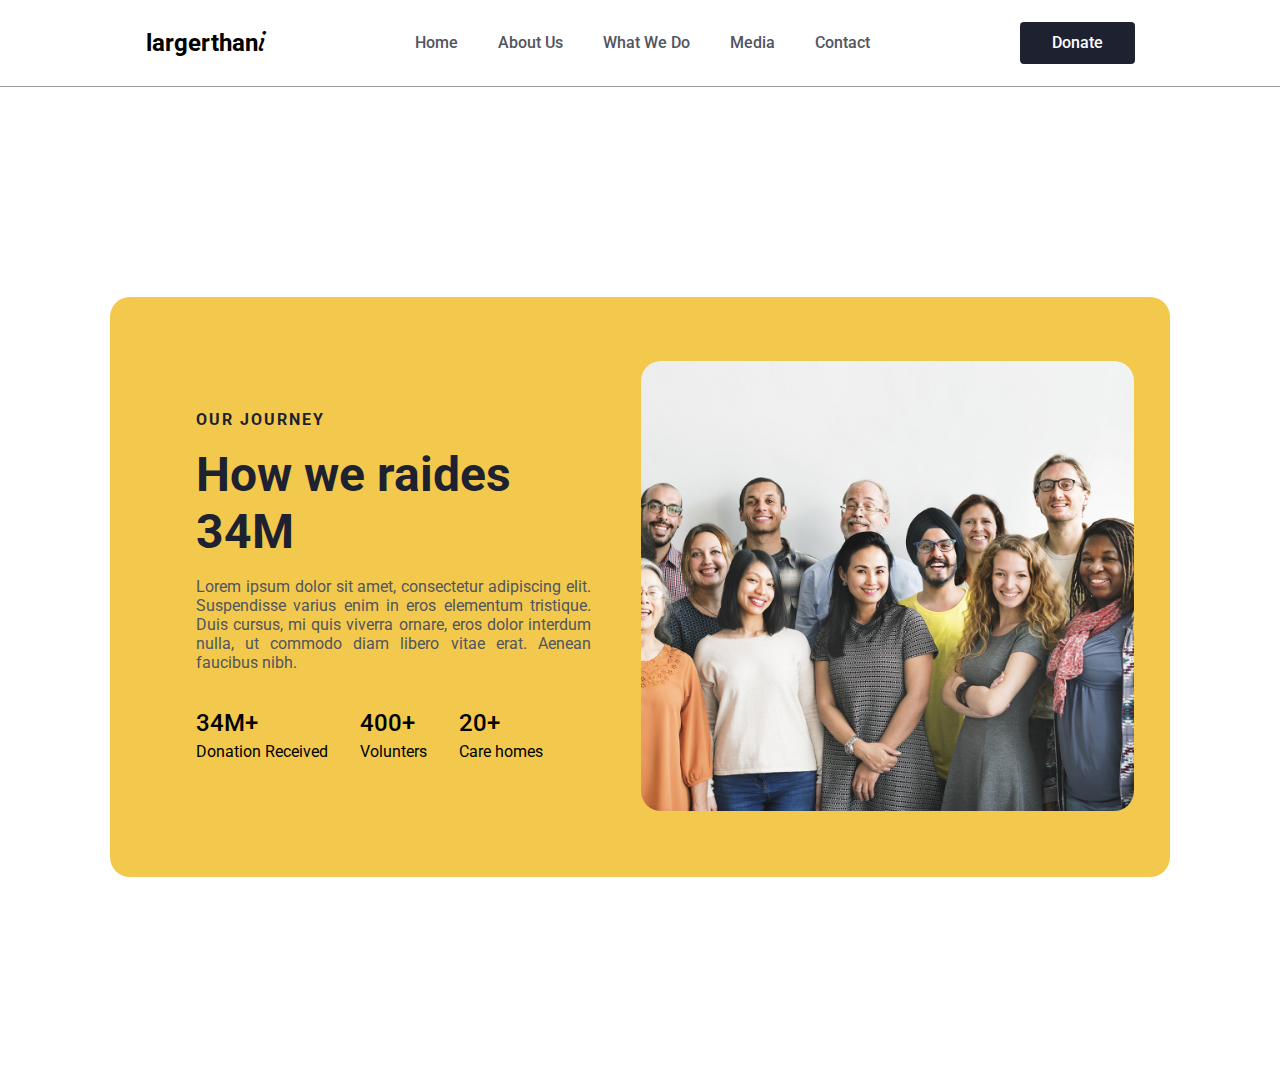
==== about.html @ 63f67a9c "Initial commit" ====
<!DOCTYPE html>
<html lang="en">
  <head>
    <meta charset="UTF-8" />
    <meta name="viewport" content="width=device-width, initial-scale=1.0" />
    <title>About us</title>
    <link rel="stylesheet" href="./main.css" />
  </head>
  <body>
    <header class="position">
      <div class="navbar">
        <div class="navbar-logo">
          <div class="largerthan">largerthan</div>
          <div class="i">i</div>
        </div>
        <div class="navbar-toggle">
          <div class="navbar-toggle-line"></div>
          <div class="navbar-toggle-line"></div>
          <div class="navbar-toggle-line"></div>
        </div>
        <div class="navbar-list">
          <nav>
            <ul>
              <li><a href="./index.html">Home</a></li>
              <li><a href="./about.html">About Us</a></li>
              <li><a href="./what-we-do.html">What We Do</a></li>
              <li><a href="./media.html">Media</a></li>
              <li><a href="./contact.html">Contact</a></li>
            </ul>
          </nav>
        </div>
        <button class="navbar-btn btn">Donate</button>
      </div>
    </header>
    <main>
      <section class="our-journey">
        <div class="journey-text">
          <div class="we-raised">
            <p class="section-title">OUR JOURNEY</p>
            <h2>How we raides 34M</h2>
            <p class="paragraph">
              Lorem ipsum dolor sit amet, consectetur adipiscing elit.
              Suspendisse varius enim in eros elementum tristique. Duis cursus,
              mi quis viverra ornare, eros dolor interdum nulla, ut commodo diam
              libero vitae erat. Aenean faucibus nibh.
            </p>
          </div>
          <div class="journey-data">
            <div class="journey-data-content">
              <div class="journey-number">34M+</div>
              <div class="Journay-p">Donation Received</div>
            </div>
            <div class="journey-data-content">
              <div class="journey-number">400+</div>
              <div class="Journey-p">Volunters</div>
            </div>
            <div class="journey-data-content">
              <div class="journey-number">20+</div>
              <div class="Journey-p">Care homes</div>
            </div>
          </div>
        </div>
        <div class="journey-img"></div>
      </section>
    </main>
  </body>
</html>
---- main.css ----
@import url("https://fonts.googleapis.com/css2?family=Roboto:ital,wght@0,100;0,300;0,400;0,500;0,700;0,900;1,100;1,300;1,400;1,500;1,700;1,900&display=swap");
@import url("https://fonts.googleapis.com/css2?family=Courgette&display=swap");
* {
  margin: 0;
  padding: 0;
  box-sizing: border-box;
}

a {
  text-decoration: none;
}

li {
  list-style: none;
}

/* || Button */
.btn {
  font-family: "Roboto", sans-serif;
  font-weight: 500;
  font-size: 16px;
  line-height: 18.75px;
  text-align: right;
  padding: 16px 32px;
  border-radius: 4px;
  border: none;
  cursor: pointer;
}

/* || Section Title*/
.section-title {
  font-size: 16px;
  font-weight: 700;
  line-height: 18.75px;
  letter-spacing: 2px;
  color: #1d2130;
  margin-bottom: 32px;
}

/* || paragraph */
.paragraph {
  font-size: 16px;
  font-weight: 400;
  line-height: 25.6 px;
  text-align: justify;
  color: #525560;
}

/* || Font */
body {
  font-family: "Roboto", sans-serif;
}

h1 {
  font-size: 56px;
  font-weight: 700;
  line-height: 67.2px;
  color: #1d2130;
}

h2 {
  font-size: 48px;
  font-weight: 700;
  line-height: 57.6px;
  color: #1d2130;
}

h3 {
  font-size: 28px;
  font-weight: 700;
  line-height: 42px;
  color: #ffffff;
}

h4 {
  font-size: 20px;
}

h5 {
  font-size: 14px;
}

h6 {
  font-size: 12px;
}

/* || video play button */
.play {
  position: relative;
}
.play .circle {
  width: 100%;
  height: 100%;
  background-color: #ffffff;
  border-radius: 50%;
}
.play .triangle {
  position: absolute;
  top: 50%;
  left: 50%;
  transform: translate(-45%, -50%);
  border-radius: 1px;
}

/* || Logo */
.largerthan {
  font-size: 24px;
  font-weight: 700;
}

.i {
  font-family: "Courgette", cursive;
  font-size: 25px;
  font-weight: 400;
}

/* || Navbar section */
.position {
  position: sticky;
  top: 0;
  width: 100%;
  z-index: 999;
}

.navbar {
  overflow: hidden;
  background-color: #ffffff;
  height: 87px;
  display: flex;
  justify-content: center;
  align-items: center;
  gap: 271px;
  border-bottom: 1px solid rgba(0, 0, 0, 0.4);
}
.navbar-logo {
  display: flex;
  line-height: 44px;
}
.navbar-list ul {
  display: flex;
  gap: 40px;
  font-size: 16px;
  font-weight: 500;
  line-height: 18.75px;
}
.navbar-list ul a {
  color: #525560;
}
.navbar-btn {
  color: #ffffff;
  background-color: #1d2130;
  padding: 12px 32px !important;
}
.navbar-btn:hover {
  color: #1d2130;
  background-color: #ffffff;
  border: 1px solid #1d2130;
}
.navbar-toggle {
  display: none;
  flex-direction: column;
  justify-content: space-between;
  cursor: pointer;
  width: 54px;
  height: 39px;
  padding: 11.58px 9.28;
}
.navbar-toggle-line {
  width: 100%;
  height: 2px;
  background-color: #000000;
}

/* || Header section */
.header {
  position: relative;
  background: url(./images/bg-img.jpeg) center center no-repeat;
  background-size: cover;
  height: 735px;
}
.header-overlay {
  position: absolute;
  top: 0;
  left: 0;
  width: 100%;
  height: 100%;
  background: #000000;
  opacity: 0.6;
  z-index: 1;
}
.header-text {
  position: relative;
  display: flex;
  flex-direction: column;
  gap: 48px;
  width: 640px;
  padding-top: 128px;
  margin-left: 110px;
  z-index: 2;
}
.header .home-heading {
  font-size: 64px;
  font-weight: 700;
  line-height: 76.8px;
  color: #ffffff;
}
.header .btn-now {
  display: flex;
  align-items: center;
  gap: 24px;
}
.header .btn-now .secondary-btn {
  color: #1d2130;
  background-color: #ffffff;
}
.header .btn-now .secondary-btn:hover {
  color: #ffffff;
  background-color: #1d2130;
}
.header .btn-now .video-btn {
  display: flex;
  align-items: center;
  gap: 8px;
  padding: 12px 16px;
  cursor: pointer;
}
.header .btn-now .video-btn .play {
  width: 24px;
  height: 24px;
}
.header .btn-now .video-btn .play .triangle {
  border-top: 4.57px solid transparent;
  border-left: 8.01px solid #1d2130;
  border-bottom: 4.57px solid transparent;
}
.header .btn-now .video-btn .video-text {
  font-size: 16px;
  font-weight: 500;
  line-height: 18.75px;
  color: #ffffff;
}
.header-statistics {
  display: flex;
  align-items: center;
  justify-content: space-between;
  flex-wrap: nowrap;
  position: relative;
  font-size: 18px;
  font-weight: 500;
  line-height: 21.09px;
  color: #ffffff;
  padding: 0 110px;
  margin-top: 192px;
  z-index: 2;
}
.header-statistics .line {
  height: 1px;
  width: 100%;
  background-color: #e5e5e5;
  margin: 0 20px;
}
.header-statistics .care,
.header-statistics .donations {
  white-space: nowrap;
}

/* || About section */
.about {
  padding: 80px 100px;
  display: flex;
  flex-direction: column;
  gap: 64px;
}
.about .top-row {
  display: flex;
  gap: 80px;
  padding-left: 100px;
}
.about .top-row .left-text {
  max-width: 600px;
  margin-top: 90px;
}
.about .top-row .left-text .primary-btn {
  margin-top: 48px;
  color: #000000;
  background-color: #f2c94c;
}
.about .top-row .left-text .primary-btn:hover {
  color: #f2c94c;
  background-color: #000000;
}
.about .top-row .left-text .paragraph {
  margin-top: 32px;
}
.about .top-row .right-video {
  position: relative;
  height: 578.34px;
  width: 480px;
  background: url(./images/about-section-photo.png) center center no-repeat;
  background-size: cover;
  border-radius: 20px;
}
.about .top-row .right-video .about-overlay {
  position: absolute;
  top: 0;
  left: 0;
  width: 100%;
  height: 100%;
  background: #000000;
  opacity: 0.4;
  z-index: 1;
  border-radius: 20px;
}
.about .top-row .right-video .play {
  position: absolute;
  top: 50%;
  left: 50%;
  transform: translate(-50%, -50%);
  z-index: 2;
  width: 64px;
  height: 64px;
}
.about .top-row .right-video .play .triangle {
  border-top: 11.92px solid transparent;
  border-left: 21.37px solid #1d2130;
  border-bottom: 11.92px solid transparent;
}
.about .bottom-row {
  display: flex;
  flex-direction: column;
  gap: 32px;
}
.about .bottom-row .title-now {
  display: flex;
  align-items: center;
}
.about .bottom-row .title-now .supporters {
  font-size: 16px;
  font-weight: 500;
  line-height: 18.75px;
  letter-spacing: 2px;
  white-space: nowrap;
}
.about .bottom-row .title-now .supporters-line {
  height: 1px;
  width: 100%;
  background-color: #e5e5e5;
  margin-left: 24px;
}
.about .bottom-row .about-logos {
  display: flex;
  justify-content: space-between;
}

/* || What We Do Section */
.what-we-do {
  background-color: #fcedc6;
  padding: 96px 100px 96px 200px;
  display: flex;
  gap: 70px;
}
.what-we-do-text {
  max-width: 600px;
}
.what-we-do-text .text {
  display: flex;
  flex-direction: column;
  gap: 16px;
  margin-bottom: 32px;
}
.what-we-do-text .functions {
  display: flex;
  flex-direction: column;
  gap: 24px;
  max-width: 460px;
  border-left: 2px solid #e5e5e5;
  padding-left: 76px;
}
.what-we-do-text .functions .function-title {
  font-size: 24px;
  font-weight: 700;
  line-height: 28.13px;
  margin-bottom: 14px;
}
.what-we-do-img {
  width: 480px;
  height: 600px;
  background: url(./images/what-we-do.jpeg) center center no-repeat;
  background-size: cover;
  border-radius: 20px;
  margin-top: 70px;
}

/* || Project Section */
.project {
  padding: 100px 110px;
}
.project .project-now {
  margin-top: 65px;
  display: flex;
  justify-content: space-between;
  gap: 20px;
}
.project .project-now .project-card {
  position: relative;
  z-index: 1;
  height: 450px;
  padding: 80px 48px 48px 48px;
}
.project .project-now .project-card .card-overlay {
  position: absolute;
  top: 0;
  left: 0;
  width: 100%;
  height: 100%;
  background: #0b0706;
  opacity: 0.6;
  border-radius: 20px;
  z-index: -1;
}
.project .project-now .project-card .paragraph {
  color: #ffffff;
  margin-top: 16px;
}
.project .project-now .project-card .secondary-btn {
  position: absolute;
  bottom: 48px;
  color: #1d2130;
  background-color: #ffffff;
}
.project .project-now .project-card .secondary-btn:hover {
  color: #ffffff;
  background-color: #1d2130;
}
.project .project-now .bg1 {
  background: url(./images/bg1.jpeg) center center no-repeat;
  background-size: cover;
  border-radius: 20px;
}
.project .project-now .bg2 {
  background: url(./images/bg2.jpeg) center center no-repeat;
  background-size: cover;
  border-radius: 20px;
}
.project .project-now .bg3 {
  background: url(./images/bg3.jpeg) center center no-repeat;
  background-size: cover;
  border-radius: 20px;
}

/* || Event Section */
.event {
  padding: 188px 110px;
}
.event-title {
  display: flex;
  align-items: center;
  gap: 24px;
}
.event-title .our-event {
  font-size: 40px;
  font-weight: 500;
  line-height: 56px;
  color: #1d2130;
  white-space: nowrap;
}
.event-title .event-line {
  height: 1px;
  background-color: #e5e5e5;
  width: 100%;
}
.event-now {
  display: flex;
  align-items: center;
  justify-content: space-between;
  gap: 24px;
  margin-top: 48px;
}
.event-now .event-card {
  display: flex;
  gap: 24px;
  height: 190px;
  max-width: 620px;
  padding: 32px;
  background-color: #f2c94c;
  border-radius: 20px;
}
.event-now .event-card .event-date {
  display: flex;
  flex-direction: column;
}
.event-now .event-card .event-date .number {
  font-size: 48px;
  font-weight: 500;
  line-height: 57.6px;
  color: #1d2130;
}
.event-now .event-card .event-date .month {
  font-size: 16px;
  font-weight: 500;
  line-height: 18.75px;
  letter-spacing: 2px;
  color: #1d2130;
}
.event-now .event-card .event-info {
  display: flex;
  flex-direction: column;
  gap: 8px;
}
.event-now .event-card .event-info .next-event-title {
  display: flex;
  align-items: center;
  gap: 24px;
}
.event-now .event-card .event-info .next-event-title .next-event {
  font-size: 16px;
  font-weight: 500;
  line-height: 18.75px;
  letter-spacing: 2px;
  color: #1d2130;
  white-space: nowrap;
}
.event-now .event-card .event-info .next-event-title .next-event-line {
  height: 2px;
  background-color: #1d2130;
  width: 44px;
}
.event-now .event-card .event-info h3 {
  color: #1d2130;
  width: 380px;
}

/* || CTA Section */
.cta {
  position: relative;
  margin: 200px 100px 150px 100px;
  background: url(./images/bg1.jpeg) center center no-repeat;
  background-size: cover;
  height: 384px;
  border-radius: 20px;
  z-index: 1;
}
.cta-overlay {
  position: absolute;
  top: 0;
  left: 0;
  width: 100%;
  height: 100%;
  background: #000000;
  opacity: 0.5;
  border-radius: 20px;
  z-index: -1;
}
.cta-content {
  height: 100%;
  display: flex;
  flex-direction: column;
  align-items: center;
  justify-content: center;
  padding: 0 200px;
}
.cta-content h2 {
  color: #ffffff;
  text-align: center;
  margin-bottom: 32px;
}
.cta-content .cta-btn {
  display: flex;
  gap: 32px;
}
.cta-content .cta-btn .secondary-btn {
  color: #1d2130;
  background-color: #ffffff;
}
.cta-content .cta-btn .secondary-btn:hover {
  color: #ffffff;
  background-color: #1d2130;
}
.cta-content .cta-btn .primary-btn {
  color: #000000;
  background-color: #f2c94c;
  color: #000000 !important;
}
.cta-content .cta-btn .primary-btn:hover {
  color: #f2c94c;
  background-color: #000000;
}
.cta-content .cta-btn .primary-btn:hover {
  color: #f2c94c !important;
}

/* || Footer */
footer {
  display: flex;
  gap: 120px;
  color: #ffffff;
  background-color: #0b0706;
  padding: 96px 200px 96px 100px;
}
footer .footer-logo {
  display: flex;
}
footer .subscribe {
  font-size: 40px;
  font-weight: 700;
  line-height: 56px;
  width: 440px;
}
footer .footer-ul {
  display: flex;
  gap: 88px;
}
footer .footer-ul .footer-li {
  display: flex;
  flex-direction: column;
  gap: 24px;
  white-space: nowrap;
  font-size: 14px;
  font-weight: 400;
  line-height: 22.4px;
  cursor: pointer;
}
footer .footer-ul li:first-child {
  font-size: 16px;
  font-weight: 700;
  line-height: 25.6px;
}

/* || About Us Page */
.our-journey {
  display: flex;
  margin: 210px 110px;
  padding: 64px 36px;
  background-color: #f2c94c;
  border-radius: 20px;
  height: 580px;
}
.our-journey .journey-text {
  margin: 50px;
  display: flex;
  flex-direction: column;
  gap: 32px;
  width: 490px;
}
.our-journey .journey-text .we-raised {
  display: flex;
  flex-direction: column;
  gap: 16px;
}
.our-journey .journey-text .we-raised .section-title {
  margin-bottom: 0;
}
.our-journey .journey-text .journey-data {
  display: flex;
  gap: 32px;
  justify-content: left;
}
.our-journey .journey-text .journey-data-content {
  display: flex;
  flex-direction: column;
}
.our-journey .journey-text .journey-data-content .journey-number {
  font-size: 24px;
  font-weight: 500;
  line-height: 38.4px;
  color: #000000;
}
.our-journey .journey-text .journey-data-content .journey-p {
  font-size: 12px;
  font-weight: 500;
  line-height: 19.2px;
  color: #000000;
  white-space: nowrap;
}
.our-journey .journey-img {
  height: 450px;
  width: 612px;
  background: url(./images/about-us.png) center center no-repeat;
  background-size: cover;
  border-radius: 20px;
}

/* || what we do page */
.what-we-do-page {
  display: flex;
  justify-content: space-between;
  gap: 10px;
  padding: 150px 100px 0 200px;
}
.what-we-do-page-text {
  max-width: 600px;
  display: flex;
  flex-direction: column;
  gap: 32px;
}
.what-we-do-page-text .section-title {
  margin-bottom: 0;
}
.what-we-do-page-text h1 {
  max-width: 460px;
}
.what-we-do-page-img {
  background: url(./images/bg-img.jpeg) center center no-repeat;
  background-size: cover;
  width: 480px;
  height: 380px;
  border-radius: 20px;
}

/* || media page */
.media {
  background-color: #fcedc6;
}

/* || contact us page */
.contact-us {
  display: flex;
  flex-direction: column;
}
.contact-us-text {
  background-color: #fcedc6;
  padding: 76px 200px 100px 200px;
}
.contact-us-text-info {
  display: flex;
  flex-direction: column;
  gap: 32px;
  width: 400px;
}
.contact-us-text-info-content {
  display: flex;
  flex-direction: column;
  gap: 8px;
}
.contact-us-text-info-content .info-h {
  font-size: 24px;
  font-weight: 700;
  line-height: 38.4px;
  counter-reset: #1d2130;
}
.contact-us-text-info-content .info-c {
  font-size: 16px;
  font-weight: 400;
  line-height: 28px;
  color: #1d2130;
}
.contact-us-text-info-content .info-contact {
  display: flex;
  gap: 30px;
}
.contact-us-text-info .contact-us-line {
  height: 1px;
  width: 100%;
  background-color: #e5e5e5;
}

/* || media */
@media (max-width: 1300px) {
  .navbar {
    gap: 150px;
  }
  .about {
    padding: 80px 50px;
  }
  .what-we-do {
    padding-left: 150px;
    padding-right: 60px;
  }
  .left-text {
    max-width: 500px;
  }
  .project {
    padding-left: 70px;
    padding-right: 70px;
  }
  .event-now {
    flex-direction: column;
  }
  .what-we-do-page {
    padding: 100px 50px;
    gap: 24px;
  }
}
@media (max-width: 1000px) {
  .navbar {
    gap: 50px;
  }
  .about {
    padding: 50px 10px;
  }
  .top-row {
    padding-left: 0px !important;
    gap: 5px !important;
  }
  .what-we-do,
  .project {
    padding-left: 20px;
    padding-right: 20px;
  }
  .project .secondary-btn {
    bottom: 15px !important;
  }
  .cta h2 {
    font-size: 20px;
    line-height: 24px;
  }
  .cta-content {
    padding: 0 100px;
  }
  .subscribe {
    font-size: 14px !important;
    line-height: 19.6px !important;
  }
  footer {
    gap: 70px;
    padding: 96px;
  }
  .what-we-do-page-text {
    width: 350px;
  }
}
/* || iPhone SE - 1 media */
@media (max-width: 800px) {
  .navbar {
    justify-content: space-evenly;
  }
  .navbar-list,
  .navbar-btn,
  .header-statistics,
  .next-event-line {
    display: none;
  }
  .navbar-toggle {
    display: flex;
  }
  .video-btn,
  .functions,
  .footer-ul {
    display: none !important;
  }
  .header-text {
    justify-content: center;
    align-items: center;
    gap: 30px;
    width: 100%;
    height: 100%;
    margin: 0;
    padding: 0;
  }
  .home-heading {
    text-align: center;
  }
  .bottom-row {
    display: none !important;
  }
  .top-row {
    flex-direction: column;
    align-items: center;
    gap: 80px !important;
  }
  .left-text,
  .what-we-do,
  .project-now,
  .what-we-do-page,
  .what-we-do-page-text {
    display: flex;
    flex-direction: column;
    align-items: center;
  }
  .section-title {
    margin: 0 auto 32px 0;
  }
  h2 {
    text-align: center;
  }
  .primary-btn {
    color: #ffffff !important;
  }
  .what-we-do-img {
    margin-top: 0;
  }
  .project .secondary-btn {
    bottom: 48px !important;
  }
  .event h3 {
    font-size: 12px;
    line-height: 18px;
    width: 146px !important;
  }
  .cta {
    margin: 10px;
  }
  .cta-btn {
    gap: 24px !important;
    flex-direction: column;
    align-items: center;
  }
  footer,
  .our-journey {
    flex-direction: column;
  }
  .subscribe {
    padding-left: 120px;
  }
  .our-journey,
  .what-we-do-page {
    padding: 10px;
  }
  .journey-text,
  .what-we-do-page-text {
    width: 100% !important;
    margin: 5px !important;
  }
  .journey-img,
  .what-we-do-page-img {
    margin-top: 5px;
    width: 100% !important;
  }
  .contact-us-text {
    padding: 100px;
  }
}/*# sourceMappingURL=main.css.map */
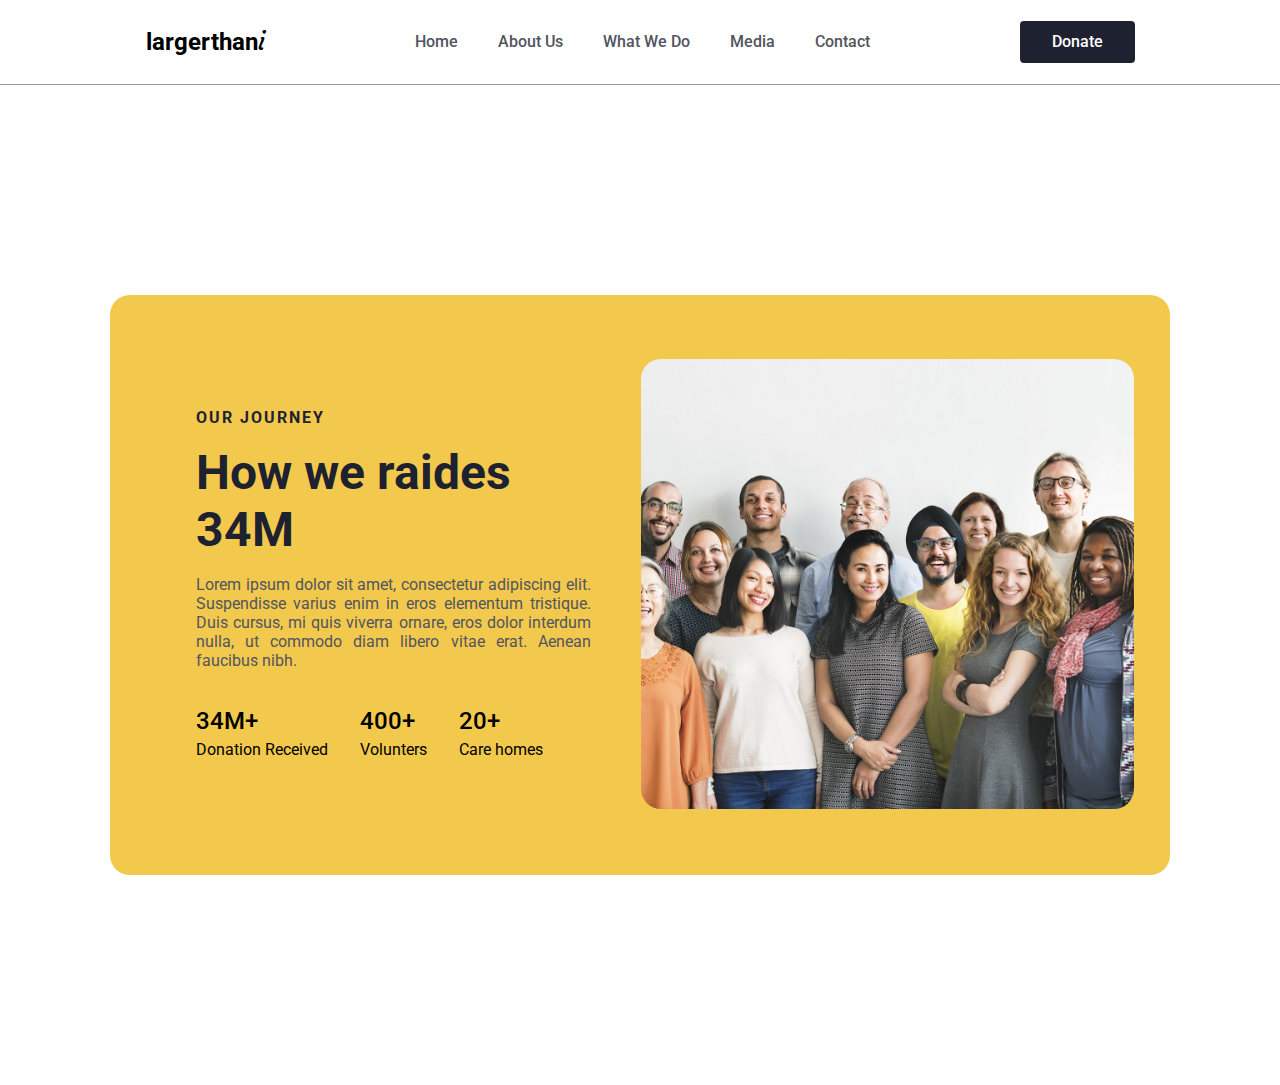
==== commit 554fd235: "navbar change" ====
--- a/about.html
+++ b/about.html
@@ -8,17 +8,17 @@
   </head>
   <body>
     <header class="position">
-      <div class="navbar">
+      <div class="navbar" id="navbar">
         <div class="navbar-logo">
           <div class="largerthan">largerthan</div>
           <div class="i">i</div>
         </div>
-        <div class="navbar-toggle">
+        <div class="navbar-toggle" id="navbar-toggle">
           <div class="navbar-toggle-line"></div>
           <div class="navbar-toggle-line"></div>
           <div class="navbar-toggle-line"></div>
         </div>
-        <div class="navbar-list">
+        <div class="navbar-list" id="navbar-list">
           <nav>
             <ul>
               <li><a href="./index.html">Home</a></li>
@@ -63,5 +63,6 @@
         <div class="journey-img"></div>
       </section>
     </main>
+    <script src="./script.js"></script>
   </body>
 </html>
--- a/main.css
+++ b/main.css
@@ -125,11 +125,11 @@
 .navbar {
   overflow: hidden;
   background-color: #ffffff;
-  height: 87px;
   display: flex;
   justify-content: center;
   align-items: center;
   gap: 271px;
+  padding: 20px 0;
   border-bottom: 1px solid rgba(0, 0, 0, 0.4);
 }
 .navbar-logo {
@@ -580,6 +580,7 @@
   color: #000000;
   background-color: #f2c94c;
   color: #000000 !important;
+  white-space: nowrap;
 }
 .cta-content .cta-btn .primary-btn:hover {
   color: #f2c94c;
@@ -827,15 +828,23 @@
   .navbar-list,
   .navbar-btn,
   .header-statistics,
-  .next-event-line {
+  .next-event-line,
+  .event-line {
     display: none;
   }
   .navbar-toggle {
     display: flex;
   }
+  .navbar-list ul {
+    display: flex;
+    flex-direction: column;
+    gap: 8px;
+    margin-bottom: 10px;
+  }
   .video-btn,
   .functions,
-  .footer-ul {
+  .footer-ul,
+  .bottom-row {
     display: none !important;
   }
   .header-text {
@@ -850,9 +859,6 @@
   .home-heading {
     text-align: center;
   }
-  .bottom-row {
-    display: none !important;
-  }
   .top-row {
     flex-direction: column;
     align-items: center;
@@ -870,7 +876,8 @@
   .section-title {
     margin: 0 auto 32px 0;
   }
-  h2 {
+  h2,
+  h1 {
     text-align: center;
   }
   .primary-btn {
@@ -896,18 +903,23 @@
     align-items: center;
   }
   footer,
+  .our-journey,
+  .info-contact {
+    flex-direction: column;
+  }
+  .subscribe {
+    padding-left: 0px;
+    width: 196px !important;
+  }
+  .our-journey,
+  .what-we-do-page,
+  .contact-us-text,
+  .event {
+    padding: 10px;
+  }
+  .journey-text,
+  .what-we-do-page-text,
   .our-journey {
-    flex-direction: column;
-  }
-  .subscribe {
-    padding-left: 120px;
-  }
-  .our-journey,
-  .what-we-do-page {
-    padding: 10px;
-  }
-  .journey-text,
-  .what-we-do-page-text {
     width: 100% !important;
     margin: 5px !important;
   }
@@ -916,7 +928,15 @@
     margin-top: 5px;
     width: 100% !important;
   }
-  .contact-us-text {
-    padding: 100px;
+  .right-video,
+  .what-we-do-img,
+  .contact-us-text-info {
+    width: 100% !important;
+  }
+  footer {
+    padding: 80px;
+  }
+  .event-title {
+    justify-content: center;
   }
 }/*# sourceMappingURL=main.css.map */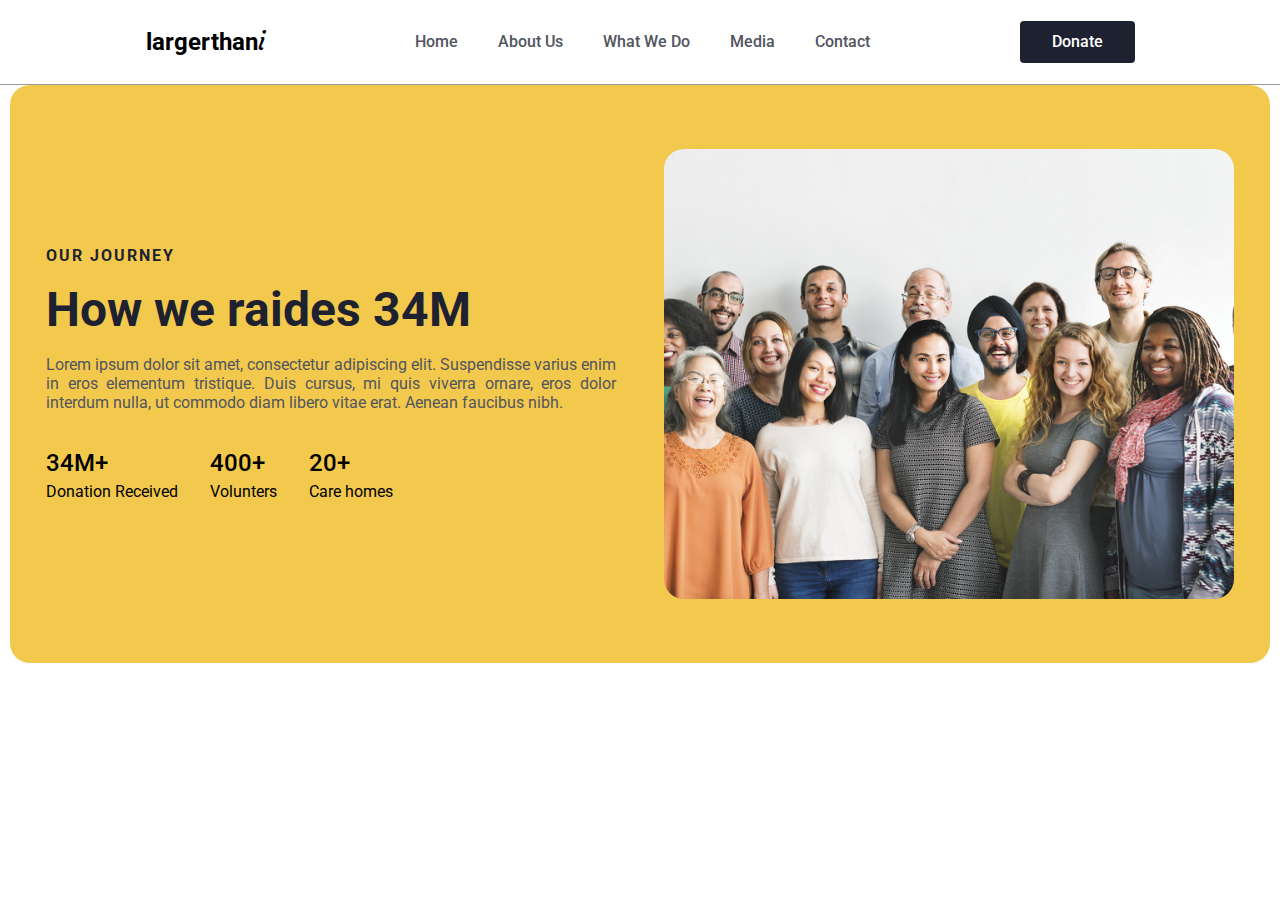
==== commit 8e920a05: "Added container class" ====
--- a/about.html
+++ b/about.html
@@ -33,7 +33,7 @@
       </div>
     </header>
     <main>
-      <section class="our-journey">
+      <section class="our-journey container">
         <div class="journey-text">
           <div class="we-raised">
             <p class="section-title">OUR JOURNEY</p>
--- a/main.css
+++ b/main.css
@@ -34,7 +34,6 @@
   line-height: 18.75px;
   letter-spacing: 2px;
   color: #1d2130;
-  margin-bottom: 32px;
 }
 
 /* || paragraph */
@@ -84,6 +83,12 @@
   font-size: 12px;
 }
 
+/* || container class */
+.container {
+  max-width: 1280px;
+  margin: 0 auto;
+}
+
 /* || video play button */
 .play {
   position: relative;
@@ -195,7 +200,6 @@
   gap: 48px;
   width: 640px;
   padding-top: 128px;
-  margin-left: 110px;
   z-index: 2;
 }
 .header .home-heading {
@@ -249,7 +253,6 @@
   font-weight: 500;
   line-height: 21.09px;
   color: #ffffff;
-  padding: 0 110px;
   margin-top: 192px;
   z-index: 2;
 }
@@ -266,19 +269,26 @@
 
 /* || About section */
 .about {
-  padding: 80px 100px;
+  padding: 80px 0;
   display: flex;
   flex-direction: column;
   gap: 64px;
 }
 .about .top-row {
   display: flex;
+  justify-content: space-between;
   gap: 80px;
   padding-left: 100px;
 }
 .about .top-row .left-text {
-  max-width: 600px;
+  width: 100%;
   margin-top: 90px;
+}
+.about .top-row .left-text-flex {
+  display: flex;
+  justify-content: center;
+  flex-direction: column;
+  gap: 32px;
 }
 .about .top-row .left-text .primary-btn {
   margin-top: 48px;
@@ -289,13 +299,10 @@
   color: #f2c94c;
   background-color: #000000;
 }
-.about .top-row .left-text .paragraph {
-  margin-top: 32px;
-}
 .about .top-row .right-video {
   position: relative;
   height: 578.34px;
-  width: 480px;
+  width: 100%;
   background: url(./images/about-section-photo.png) center center no-repeat;
   background-size: cover;
   border-radius: 20px;
@@ -355,20 +362,26 @@
 /* || What We Do Section */
 .what-we-do {
   background-color: #fcedc6;
-  padding: 96px 100px 96px 200px;
-  display: flex;
+  padding: 96px 0;
+}
+.what-we-do .container {
+  display: flex;
+  justify-content: space-between;
   gap: 70px;
 }
-.what-we-do-text {
-  max-width: 600px;
-}
-.what-we-do-text .text {
+.what-we-do .container .what-we-do-text {
+  display: flex;
+  flex-direction: column;
+  gap: 32px;
+  padding-left: 100px;
+  max-width: 100%;
+}
+.what-we-do .container .what-we-do-text .text {
   display: flex;
   flex-direction: column;
   gap: 16px;
-  margin-bottom: 32px;
-}
-.what-we-do-text .functions {
+}
+.what-we-do .container .what-we-do-text .functions {
   display: flex;
   flex-direction: column;
   gap: 24px;
@@ -376,15 +389,15 @@
   border-left: 2px solid #e5e5e5;
   padding-left: 76px;
 }
-.what-we-do-text .functions .function-title {
+.what-we-do .container .what-we-do-text .functions .function-title {
   font-size: 24px;
   font-weight: 700;
   line-height: 28.13px;
   margin-bottom: 14px;
 }
 .what-we-do-img {
-  width: 480px;
-  height: 600px;
+  width: 100%;
+  height: 658px;
   background: url(./images/what-we-do.jpeg) center center no-repeat;
   background-size: cover;
   border-radius: 20px;
@@ -393,21 +406,30 @@
 
 /* || Project Section */
 .project {
-  padding: 100px 110px;
-}
-.project .project-now {
-  margin-top: 65px;
+  display: flex;
+  flex-direction: column;
+  gap: 64px;
+  padding-top: 100px;
+}
+.project-text {
+  display: flex;
+  flex-direction: column;
+  gap: 32px;
+  padding-left: 100px;
+  max-width: 740px;
+}
+.project-now {
   display: flex;
   justify-content: space-between;
-  gap: 20px;
-}
-.project .project-now .project-card {
+  gap: 24px;
+}
+.project-now .project-card {
   position: relative;
   z-index: 1;
   height: 450px;
   padding: 80px 48px 48px 48px;
 }
-.project .project-now .project-card .card-overlay {
+.project-now .project-card .card-overlay {
   position: absolute;
   top: 0;
   left: 0;
@@ -418,31 +440,31 @@
   border-radius: 20px;
   z-index: -1;
 }
-.project .project-now .project-card .paragraph {
+.project-now .project-card .paragraph {
   color: #ffffff;
   margin-top: 16px;
 }
-.project .project-now .project-card .secondary-btn {
+.project-now .project-card .secondary-btn {
   position: absolute;
   bottom: 48px;
   color: #1d2130;
   background-color: #ffffff;
 }
-.project .project-now .project-card .secondary-btn:hover {
+.project-now .project-card .secondary-btn:hover {
   color: #ffffff;
   background-color: #1d2130;
 }
-.project .project-now .bg1 {
+.project-now .bg1 {
   background: url(./images/bg1.jpeg) center center no-repeat;
   background-size: cover;
   border-radius: 20px;
 }
-.project .project-now .bg2 {
+.project-now .bg2 {
   background: url(./images/bg2.jpeg) center center no-repeat;
   background-size: cover;
   border-radius: 20px;
 }
-.project .project-now .bg3 {
+.project-now .bg3 {
   background: url(./images/bg3.jpeg) center center no-repeat;
   background-size: cover;
   border-radius: 20px;
@@ -450,7 +472,10 @@
 
 /* || Event Section */
 .event {
-  padding: 188px 110px;
+  display: flex;
+  flex-direction: column;
+  gap: 48px;
+  padding: 188px 0;
 }
 .event-title {
   display: flex;
@@ -474,13 +499,12 @@
   align-items: center;
   justify-content: space-between;
   gap: 24px;
-  margin-top: 48px;
 }
 .event-now .event-card {
   display: flex;
   gap: 24px;
   height: 190px;
-  max-width: 620px;
+  width: 100%;
   padding: 32px;
   background-color: #f2c94c;
   border-radius: 20px;
@@ -527,13 +551,13 @@
 }
 .event-now .event-card .event-info h3 {
   color: #1d2130;
-  width: 380px;
+  width: 100%;
 }
 
 /* || CTA Section */
 .cta {
   position: relative;
-  margin: 200px 100px 150px 100px;
+  margin-bottom: 154px;
   background: url(./images/bg1.jpeg) center center no-repeat;
   background-size: cover;
   height: 384px;
@@ -557,12 +581,11 @@
   flex-direction: column;
   align-items: center;
   justify-content: center;
-  padding: 0 200px;
+  gap: 32px;
 }
 .cta-content h2 {
   color: #ffffff;
   text-align: center;
-  margin-bottom: 32px;
 }
 .cta-content .cta-btn {
   display: flex;
@@ -592,26 +615,28 @@
 
 /* || Footer */
 footer {
+  background-color: #0b0706;
+}
+footer .container {
   display: flex;
   gap: 120px;
   color: #ffffff;
-  background-color: #0b0706;
-  padding: 96px 200px 96px 100px;
-}
-footer .footer-logo {
-  display: flex;
-}
-footer .subscribe {
+  padding: 96px 0;
+}
+footer .container .footer-logo {
+  display: flex;
+}
+footer .container .subscribe {
   font-size: 40px;
   font-weight: 700;
   line-height: 56px;
-  width: 440px;
-}
-footer .footer-ul {
+  max-width: 440px;
+}
+footer .container .footer-ul {
   display: flex;
   gap: 88px;
 }
-footer .footer-ul .footer-li {
+footer .container .footer-ul .footer-li {
   display: flex;
   flex-direction: column;
   gap: 24px;
@@ -621,7 +646,7 @@
   line-height: 22.4px;
   cursor: pointer;
 }
-footer .footer-ul li:first-child {
+footer .container .footer-ul li:first-child {
   font-size: 16px;
   font-weight: 700;
   line-height: 25.6px;
@@ -630,26 +655,25 @@
 /* || About Us Page */
 .our-journey {
   display: flex;
-  margin: 210px 110px;
+  justify-content: space-between;
+  gap: 48px;
+  margin-top: 124px;
   padding: 64px 36px;
   background-color: #f2c94c;
   border-radius: 20px;
-  height: 580px;
 }
 .our-journey .journey-text {
-  margin: 50px;
-  display: flex;
-  flex-direction: column;
+  padding-left: 60px;
+  display: flex;
+  flex-direction: column;
+  justify-content: center;
   gap: 32px;
-  width: 490px;
+  width: 100%;
 }
 .our-journey .journey-text .we-raised {
   display: flex;
   flex-direction: column;
   gap: 16px;
-}
-.our-journey .journey-text .we-raised .section-title {
-  margin-bottom: 0;
 }
 .our-journey .journey-text .journey-data {
   display: flex;
@@ -675,7 +699,7 @@
 }
 .our-journey .journey-img {
   height: 450px;
-  width: 612px;
+  width: 100%;
   background: url(./images/about-us.png) center center no-repeat;
   background-size: cover;
   border-radius: 20px;
@@ -683,29 +707,17 @@
 
 /* || what we do page */
 .what-we-do-page {
-  display: flex;
-  justify-content: space-between;
-  gap: 10px;
-  padding: 150px 100px 0 200px;
-}
-.what-we-do-page-text {
-  max-width: 600px;
-  display: flex;
-  flex-direction: column;
-  gap: 32px;
-}
-.what-we-do-page-text .section-title {
-  margin-bottom: 0;
-}
-.what-we-do-page-text h1 {
-  max-width: 460px;
+  background-color: transparent;
 }
 .what-we-do-page-img {
   background: url(./images/bg-img.jpeg) center center no-repeat;
   background-size: cover;
-  width: 480px;
+  width: 100%;
   height: 380px;
   border-radius: 20px;
+}
+.what-we-do-page h1 {
+  margin-bottom: 18px;
 }
 
 /* || media page */
@@ -718,9 +730,12 @@
   display: flex;
   flex-direction: column;
 }
+.contact-us .section-title {
+  margin-bottom: 26px;
+}
 .contact-us-text {
   background-color: #fcedc6;
-  padding: 76px 200px 100px 200px;
+  padding: 76px 0 100px 0;
 }
 .contact-us-text-info {
   display: flex;
@@ -756,68 +771,37 @@
 }
 
 /* || media */
-@media (max-width: 1300px) {
+@media (max-width: 1280px) {
+  .container {
+    margin: 0 10px;
+  }
+  .cta {
+    margin-bottom: 154px;
+  }
   .navbar {
     gap: 150px;
   }
-  .about {
-    padding: 80px 50px;
-  }
-  .what-we-do {
-    padding-left: 150px;
-    padding-right: 60px;
+  .top-row,
+  .what-we-do-text,
+  .project-text,
+  .journey-text {
+    padding-left: 0 !important;
   }
   .left-text {
-    max-width: 500px;
-  }
-  .project {
-    padding-left: 70px;
-    padding-right: 70px;
-  }
-  .event-now {
-    flex-direction: column;
-  }
-  .what-we-do-page {
-    padding: 100px 50px;
-    gap: 24px;
+    margin-top: 0 !important;
   }
 }
 @media (max-width: 1000px) {
   .navbar {
     gap: 50px;
   }
-  .about {
-    padding: 50px 10px;
-  }
-  .top-row {
-    padding-left: 0px !important;
-    gap: 5px !important;
-  }
-  .what-we-do,
-  .project {
-    padding-left: 20px;
-    padding-right: 20px;
-  }
-  .project .secondary-btn {
-    bottom: 15px !important;
-  }
-  .cta h2 {
-    font-size: 20px;
-    line-height: 24px;
-  }
-  .cta-content {
-    padding: 0 100px;
+  footer .container {
+    gap: 100px;
   }
   .subscribe {
-    font-size: 14px !important;
-    line-height: 19.6px !important;
-  }
-  footer {
-    gap: 70px;
-    padding: 96px;
-  }
-  .what-we-do-page-text {
-    width: 350px;
+    font-size: 24px !important;
+    font-weight: 500 !important;
+    line-height: 36px !important;
   }
 }
 /* || iPhone SE - 1 media */
@@ -829,7 +813,8 @@
   .navbar-btn,
   .header-statistics,
   .next-event-line,
-  .event-line {
+  .event-line,
+  .project-text h2 {
     display: none;
   }
   .navbar-toggle {
@@ -852,29 +837,34 @@
     align-items: center;
     gap: 30px;
     width: 100%;
-    height: 100%;
-    margin: 0;
+    height: 735px;
     padding: 0;
   }
-  .home-heading {
-    text-align: center;
-  }
-  .top-row {
+  .top-row,
+  .what-we-do .container,
+  .our-journey {
     flex-direction: column;
     align-items: center;
     gap: 80px !important;
   }
   .left-text,
-  .what-we-do,
   .project-now,
-  .what-we-do-page,
-  .what-we-do-page-text {
+  .event-now {
     display: flex;
     flex-direction: column;
     align-items: center;
   }
+  footer .container,
+  .info-contact {
+    flex-direction: column;
+    gap: 16px;
+  }
+  .subscribe {
+    padding-left: 44px;
+    font-size: 16px;
+  }
   .section-title {
-    margin: 0 auto 32px 0;
+    margin: 0 auto 0 0;
   }
   h2,
   h1 {
@@ -886,57 +876,29 @@
   .what-we-do-img {
     margin-top: 0;
   }
-  .project .secondary-btn {
-    bottom: 48px !important;
-  }
   .event h3 {
-    font-size: 12px;
+    font-size: 16px;
     line-height: 18px;
-    width: 146px !important;
   }
   .cta {
-    margin: 10px;
+    margin-bottom: 64px;
   }
   .cta-btn {
     gap: 24px !important;
     flex-direction: column;
     align-items: center;
   }
-  footer,
-  .our-journey,
-  .info-contact {
-    flex-direction: column;
-  }
-  .subscribe {
-    padding-left: 0px;
-    width: 196px !important;
-  }
-  .our-journey,
-  .what-we-do-page,
-  .contact-us-text,
-  .event {
-    padding: 10px;
-  }
-  .journey-text,
-  .what-we-do-page-text,
-  .our-journey {
-    width: 100% !important;
-    margin: 5px !important;
-  }
-  .journey-img,
-  .what-we-do-page-img {
-    margin-top: 5px;
-    width: 100% !important;
-  }
-  .right-video,
-  .what-we-do-img,
-  .contact-us-text-info {
-    width: 100% !important;
-  }
-  footer {
-    padding: 80px;
+  .cta h2 {
+    font-size: 36px;
+    line-height: 36px;
+  }
+  .journey-data {
+    gap: 8px;
   }
   .event-title {
     justify-content: center;
   }
+  .contact-us-text-info {
+    width: 100%;
+  }
 }/*# sourceMappingURL=main.css.map */